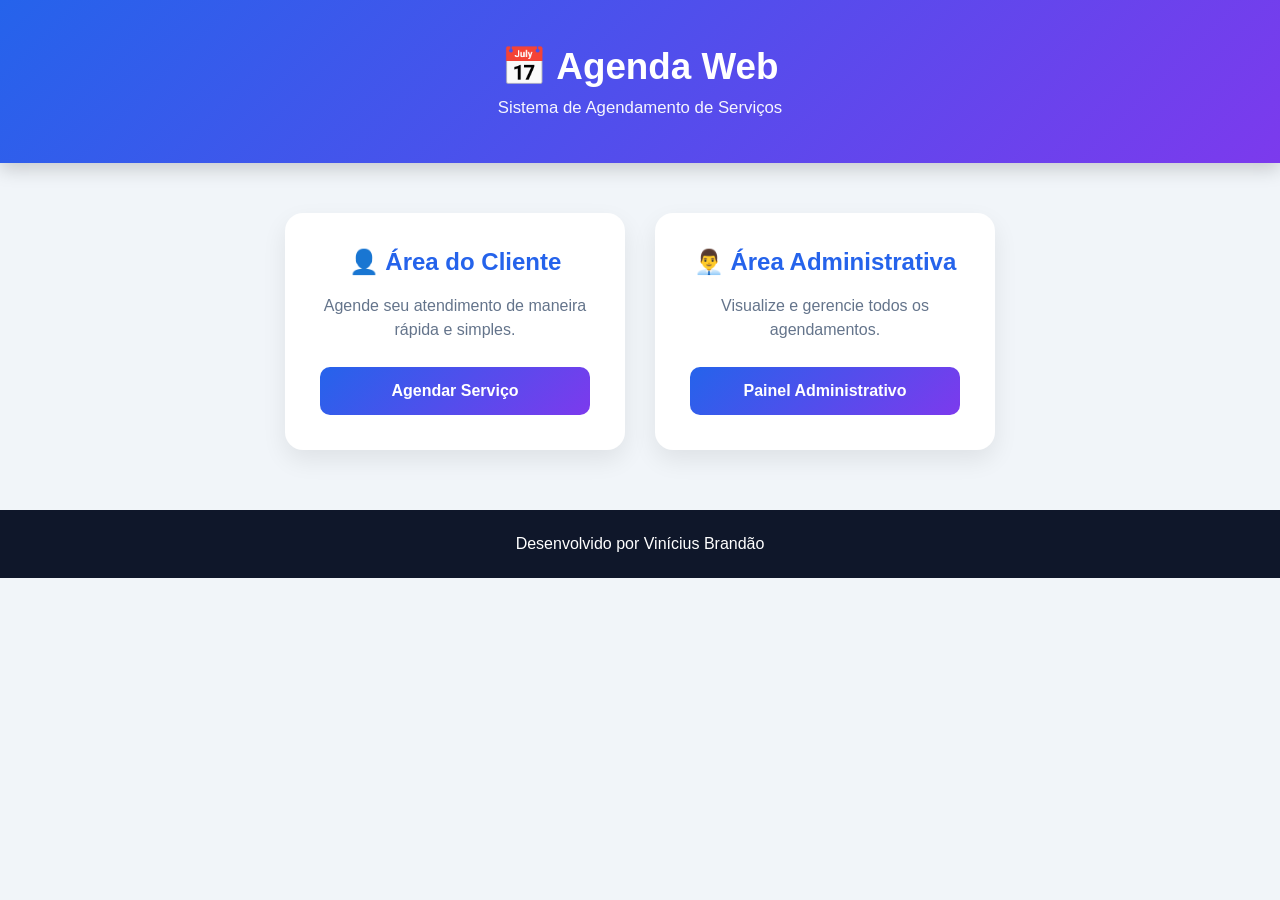
==== agendamento-servicos/index.html @ 945595ca "aplicação finalizada" ====
<!DOCTYPE html>
<html lang="pt-BR">

<head>

    <meta charset="UTF-8">

    <meta name="viewport" content="width=device-width, initial-scale=1.0">

    <title>Agenda Web</title>

    <link rel="stylesheet" href="./css/style.css">

</head>

<body>

<header>

    <h1>📅 Agenda Web</h1>

    <p>
        Sistema de Agendamento de Serviços
    </p>

</header>

<main class="home">

    <div class="card-home">

        <h2>👤 Área do Cliente</h2>

        <p>
            Agende seu atendimento de maneira rápida e simples.
        </p>

        <a href="cliente.html">

            <button>

                Agendar Serviço

            </button>

        </a>

    </div>

    <div class="card-home">

        <h2>👨‍💼 Área Administrativa</h2>

        <p>
            Visualize e gerencie todos os agendamentos.
        </p>

        <a href="admin.html">

            <button>

                Painel Administrativo

            </button>

        </a>

    </div>

</main>

<footer>

    Desenvolvido por Vinícius Brandão

</footer>

</body>

</html>
---- agendamento-servicos/css/style.css ----
/* =========================
   RESET
========================= */

*{
    margin:0;
    padding:0;
    box-sizing:border-box;
}

body{

    font-family:Arial, Helvetica, sans-serif;

    background:#f1f5f9;

    color:#1e293b;

}

/* =========================
   HEADER
========================= */

header{

    background:linear-gradient(135deg,#2563eb,#7c3aed);

    color:#fff;

    text-align:center;

    padding:45px 20px;

    box-shadow:0 6px 18px rgba(0,0,0,.18);

}

header h1{

    font-size:2.3rem;

    margin-bottom:10px;

}

header p{

    font-size:1.05rem;

    opacity:.95;

}

/* =========================
   HOME
========================= */

.home{

    width:90%;

    max-width:1100px;

    margin:50px auto;

    display:flex;

    justify-content:center;

    gap:30px;

    flex-wrap:wrap;

}

.card-home{

    background:#fff;

    width:340px;

    padding:35px;

    border-radius:18px;

    text-align:center;

    box-shadow:0 10px 25px rgba(0,0,0,.08);

    transition:.3s;

}

.card-home:hover{

    transform:translateY(-8px);

    box-shadow:0 18px 35px rgba(37,99,235,.20);

}

.card-home h2{

    margin-bottom:18px;

    color:#2563eb;

}

.card-home p{

    color:#64748b;

    line-height:24px;

    margin-bottom:25px;

}

/* =========================
   CONTAINER
========================= */

.container{

    width:90%;

    max-width:800px;

    margin:40px auto;

}

/* =========================
   CARD
========================= */

.card{

    background:#fff;

    border-radius:18px;

    padding:35px;

    box-shadow:0 12px 25px rgba(0,0,0,.08);

}

.card h2{

    text-align:center;

    color:#2563eb;

    margin-bottom:30px;

}

/* =========================
   FORMULÁRIO
========================= */

.campo{

    display:flex;

    flex-direction:column;

    margin-bottom:22px;

}

label{

    margin-bottom:8px;

    font-weight:bold;

}

input,
select{

    padding:14px;

    border:1px solid #dbe3ea;

    border-radius:10px;

    font-size:16px;

    transition:.25s;

    background:#fff;

}

input:focus,
select:focus{

    outline:none;

    border-color:#2563eb;

    box-shadow:0 0 0 3px rgba(37,99,235,.18);

}

/* =========================
   LINHA
========================= */

.linha{

    display:flex;

    gap:20px;

}

.linha .campo{

    flex:1;

}

/* =========================
   BOTÃO
========================= */

button{

    width:100%;

    border:none;

    padding:15px;

    border-radius:10px;

    background:linear-gradient(135deg,#2563eb,#7c3aed);

    color:#fff;

    font-size:16px;

    font-weight:bold;

    cursor:pointer;

    transition:.3s;

}

button:hover{

    transform:translateY(-2px);

    box-shadow:0 8px 20px rgba(37,99,235,.35);

}

/* =========================
   LINK VOLTAR
========================= */

.voltar{

    display:inline-block;

    margin-bottom:25px;

    text-decoration:none;

    color:#2563eb;

    font-weight:bold;

}

.voltar:hover{

    color:#7c3aed;

}

/* =========================
   CONFIRMAÇÃO
========================= */

.sucesso{

    margin-top:30px;

    background:#ecfdf5;

    border-left:6px solid #22c55e;

    border-radius:15px;

    padding:25px;

    box-shadow:0 8px 18px rgba(0,0,0,.06);

}

.sucesso h3{

    color:#15803d;

    margin-bottom:15px;

}

.sucesso p{

    margin-bottom:8px;

}

/* =========================
   FOOTER
========================= */

footer{

    margin-top:60px;

    background:#0f172a;

    color:#fff;

    text-align:center;

    padding:25px;

}

/* =========================
   RESPONSIVO
========================= */

@media(max-width:768px){

    .linha{

        flex-direction:column;

        gap:0;

    }

    .card{

        padding:25px;

    }

    header h1{

        font-size:1.9rem;

    }

    .card-home{

        width:100%;

    }

}
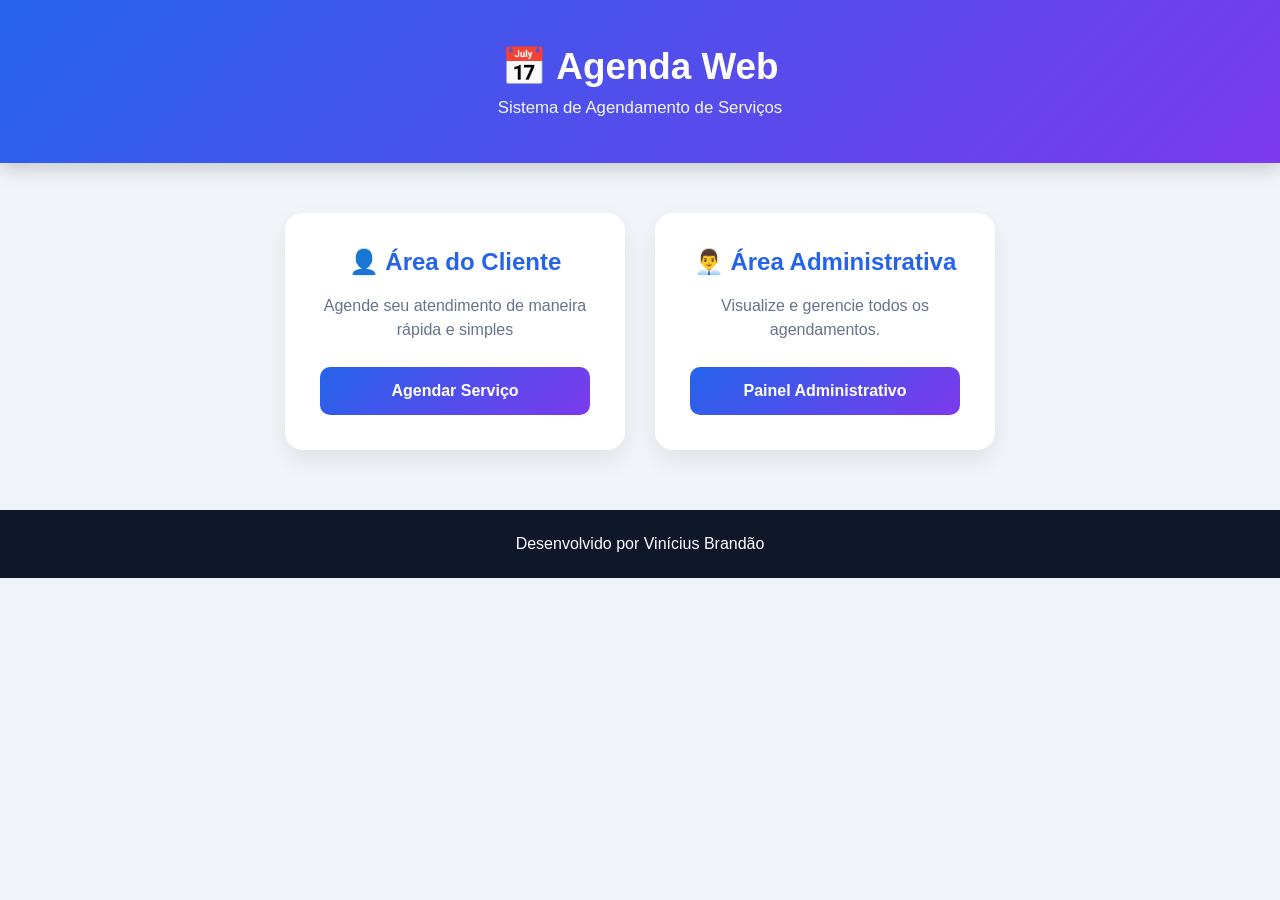
==== commit 269a15f8: "Update index.html" ====
--- a/agendamento-servicos/index.html
+++ b/agendamento-servicos/index.html
@@ -32,7 +32,7 @@
         <h2>👤 Área do Cliente</h2>
 
         <p>
-            Agende seu atendimento de maneira rápida e simples.
+            Agende seu atendimento de maneira rápida e simples
         </p>
 
         <a href="cliente.html">
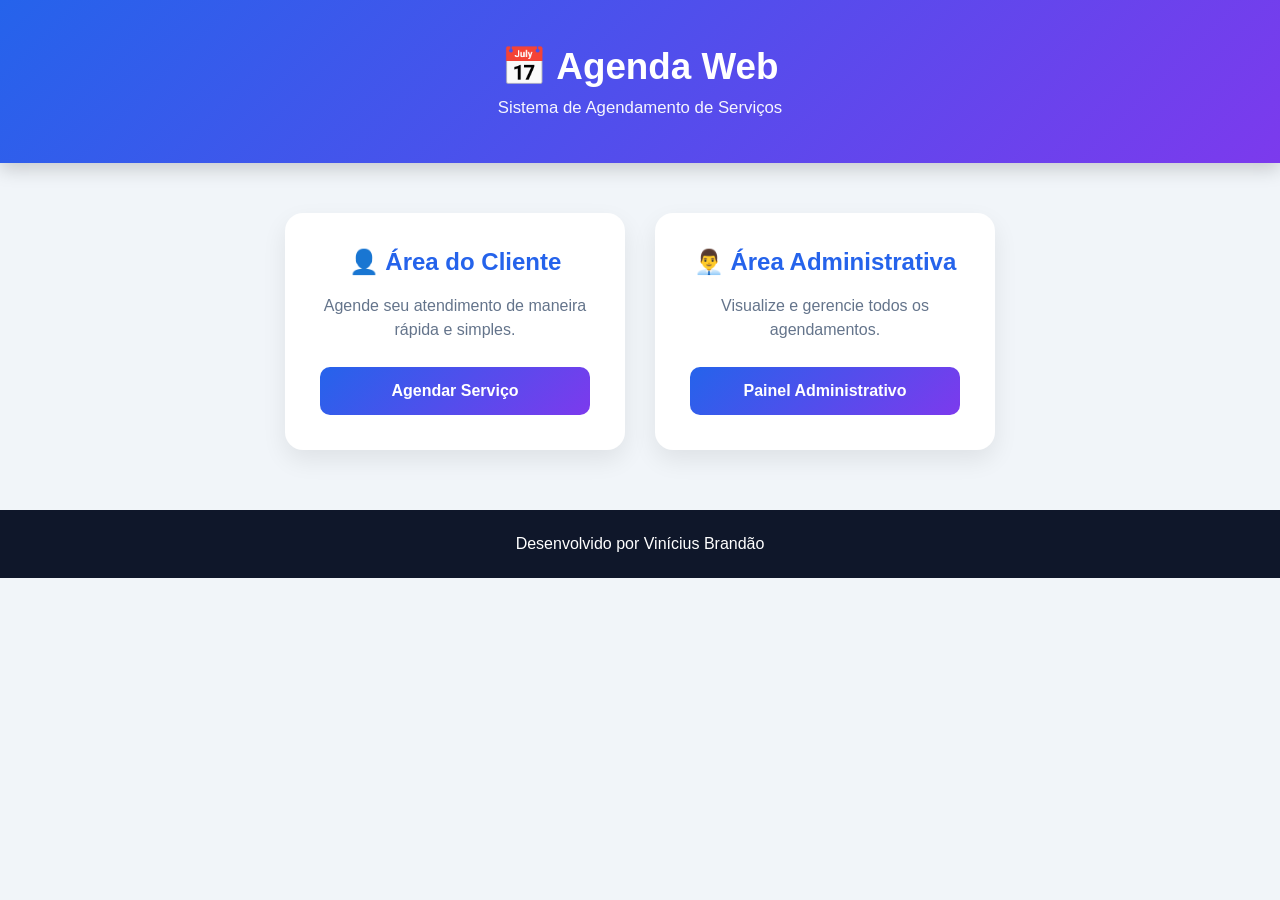
==== commit 20fe0be8: "Update index.html" ====
--- a/agendamento-servicos/index.html
+++ b/agendamento-servicos/index.html
@@ -32,7 +32,7 @@
         <h2>👤 Área do Cliente</h2>
 
         <p>
-            Agende seu atendimento de maneira rápida e simples
+            Agende seu atendimento de maneira rápida e simples.
         </p>
 
         <a href="cliente.html">
